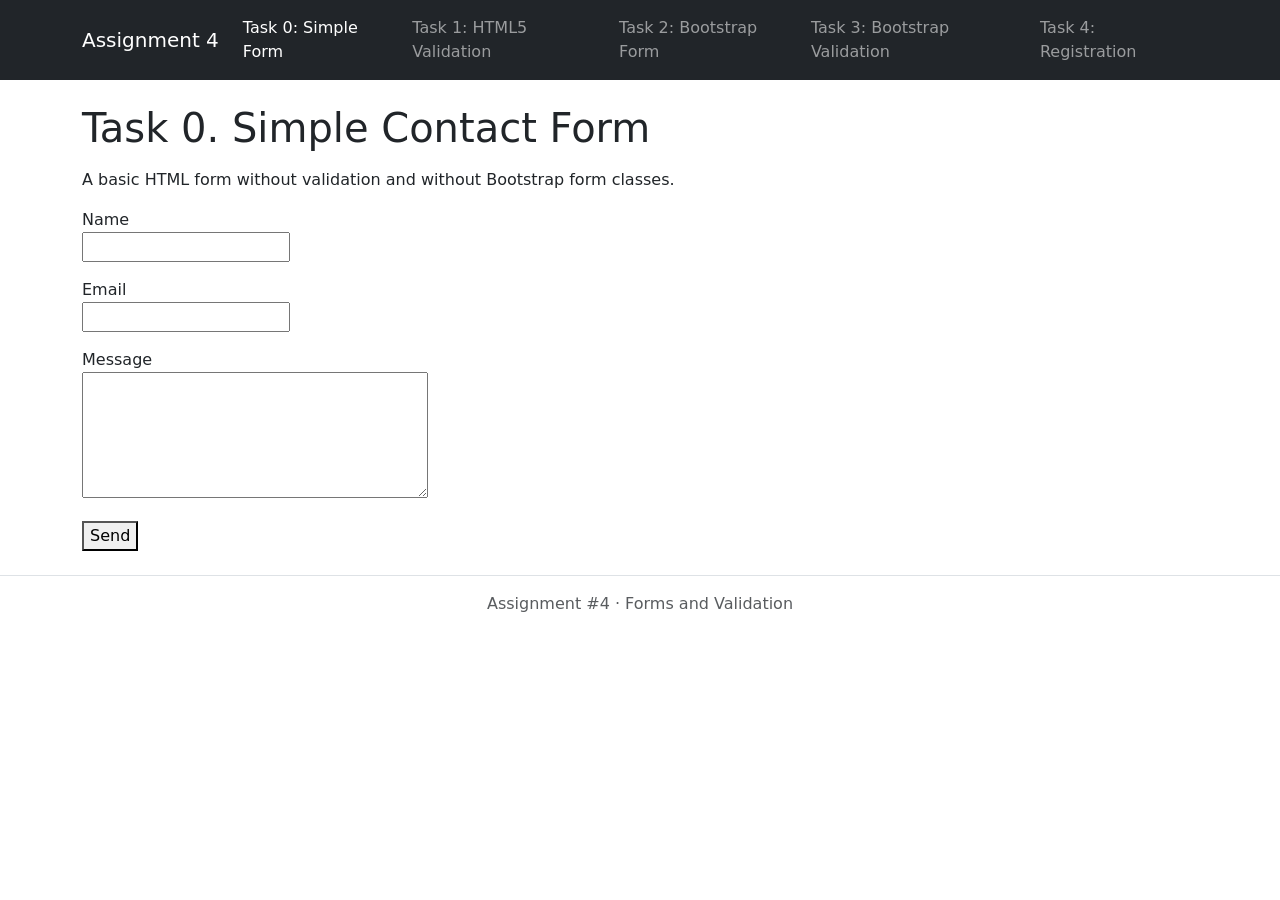
==== index.html @ 2402557a "Add files via upload" ====
<!DOCTYPE html>
<html lang="en">
<head>
  <meta charset="UTF-8">
  <meta name="viewport" content="width=device-width, initial-scale=1">
  <title>Assignment 4 - Task 0</title>
  <link href="https://cdn.jsdelivr.net/npm/bootstrap@5.3.3/dist/css/bootstrap.min.css" rel="stylesheet">
  <link href="css/style.css" rel="stylesheet">
</head>
<body>
<nav class="navbar navbar-expand-lg navbar-dark bg-dark">
  <div class="container">
    <a class="navbar-brand" href="index.html">Assignment 4</a>
    <button class="navbar-toggler" type="button" data-bs-toggle="collapse" data-bs-target="#nav" aria-controls="nav" aria-expanded="false" aria-label="Toggle navigation"><span class="navbar-toggler-icon"></span></button>
    <div class="collapse navbar-collapse" id="nav"><ul class="navbar-nav ms-auto"><li class="nav-item"><a class="nav-link active" href="index.html">Task 0: Simple Form</a></li><li class="nav-item"><a class="nav-link" href="task1.html">Task 1: HTML5 Validation</a></li><li class="nav-item"><a class="nav-link" href="task2.html">Task 2: Bootstrap Form</a></li><li class="nav-item"><a class="nav-link" href="task3.html">Task 3: Bootstrap Validation</a></li><li class="nav-item"><a class="nav-link" href="task4.html">Task 4: Registration</a></li></ul></div>
  </div>
</nav>
<main class="container py-4">
<h1 class="mb-3">Task 0. Simple Contact Form</h1>
<p>A basic HTML form without validation and without Bootstrap form classes.</p>
<form action="#" method="post" class="plain-form">
  <p>
    <label for="name">Name</label><br>
    <input type="text" id="name" name="name">
  </p>
  <p>
    <label for="email">Email</label><br>
    <input type="email" id="email" name="email">
  </p>
  <p>
    <label for="message">Message</label><br>
    <textarea id="message" name="message" rows="5" cols="40"></textarea>
  </p>
  <button type="submit">Send</button>
</form>
</main>
<footer class="text-center text-muted py-3 border-top">Assignment #4 &middot; Forms and Validation</footer>
<script src="https://cdn.jsdelivr.net/npm/bootstrap@5.3.3/dist/js/bootstrap.bundle.min.js"></script>

</body>
</html>
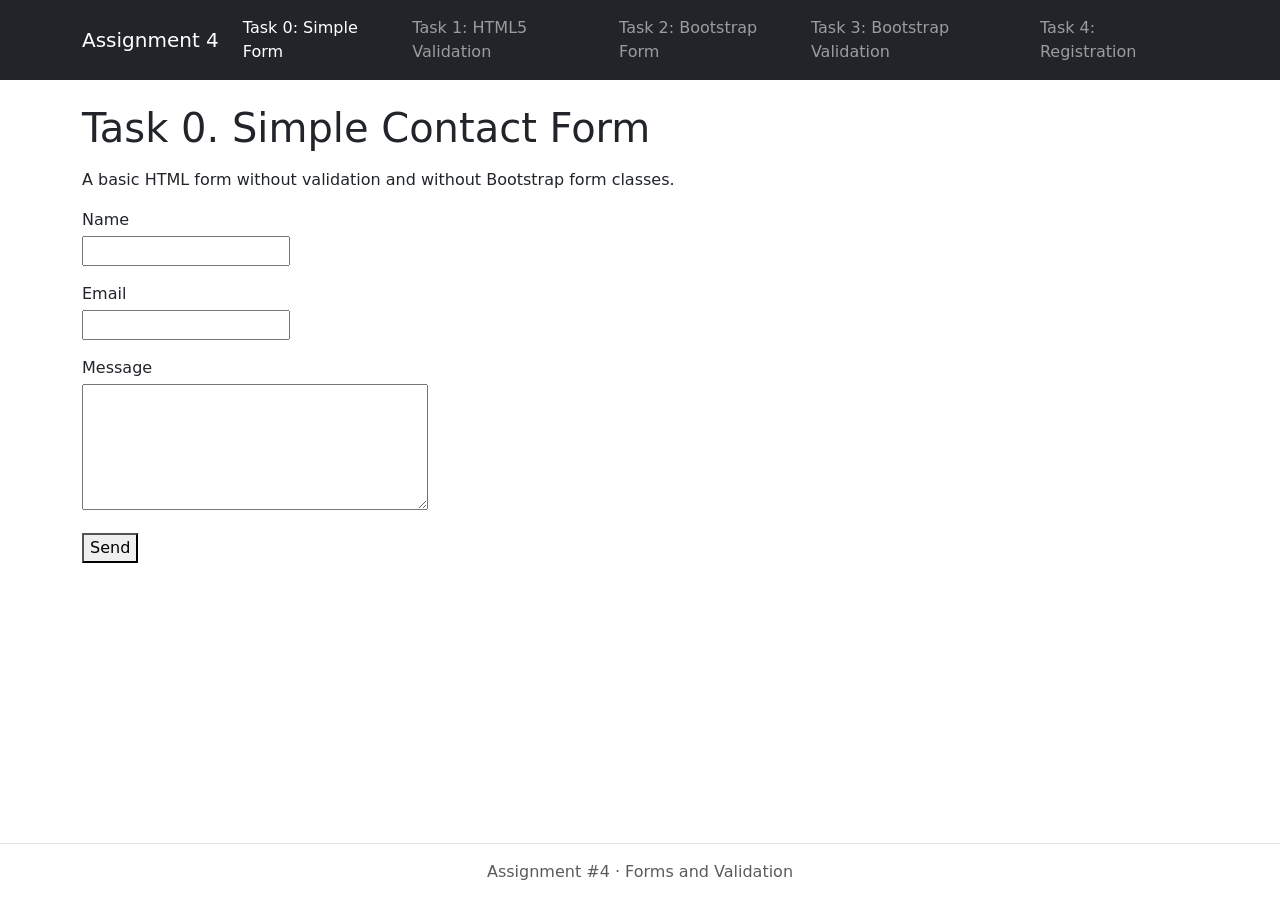
==== commit 6806870e: "Add files via upload" ====
--- a/index.html
+++ b/index.html
@@ -5,7 +5,7 @@
   <meta name="viewport" content="width=device-width, initial-scale=1">
   <title>Assignment 4 - Task 0</title>
   <link href="https://cdn.jsdelivr.net/npm/bootstrap@5.3.3/dist/css/bootstrap.min.css" rel="stylesheet">
-  <link href="css/style.css" rel="stylesheet">
+  <link href="style.css" rel="stylesheet">
 </head>
 <body>
 <nav class="navbar navbar-expand-lg navbar-dark bg-dark">
--- a/style.css
+++ b/style.css
@@ -0,0 +1,3 @@
+body { min-height: 100vh; display: flex; flex-direction: column; }
+main { flex: 1; max-width: 800px; }
+.plain-form input, .plain-form textarea { margin-top: 4px; max-width: 100%; }
